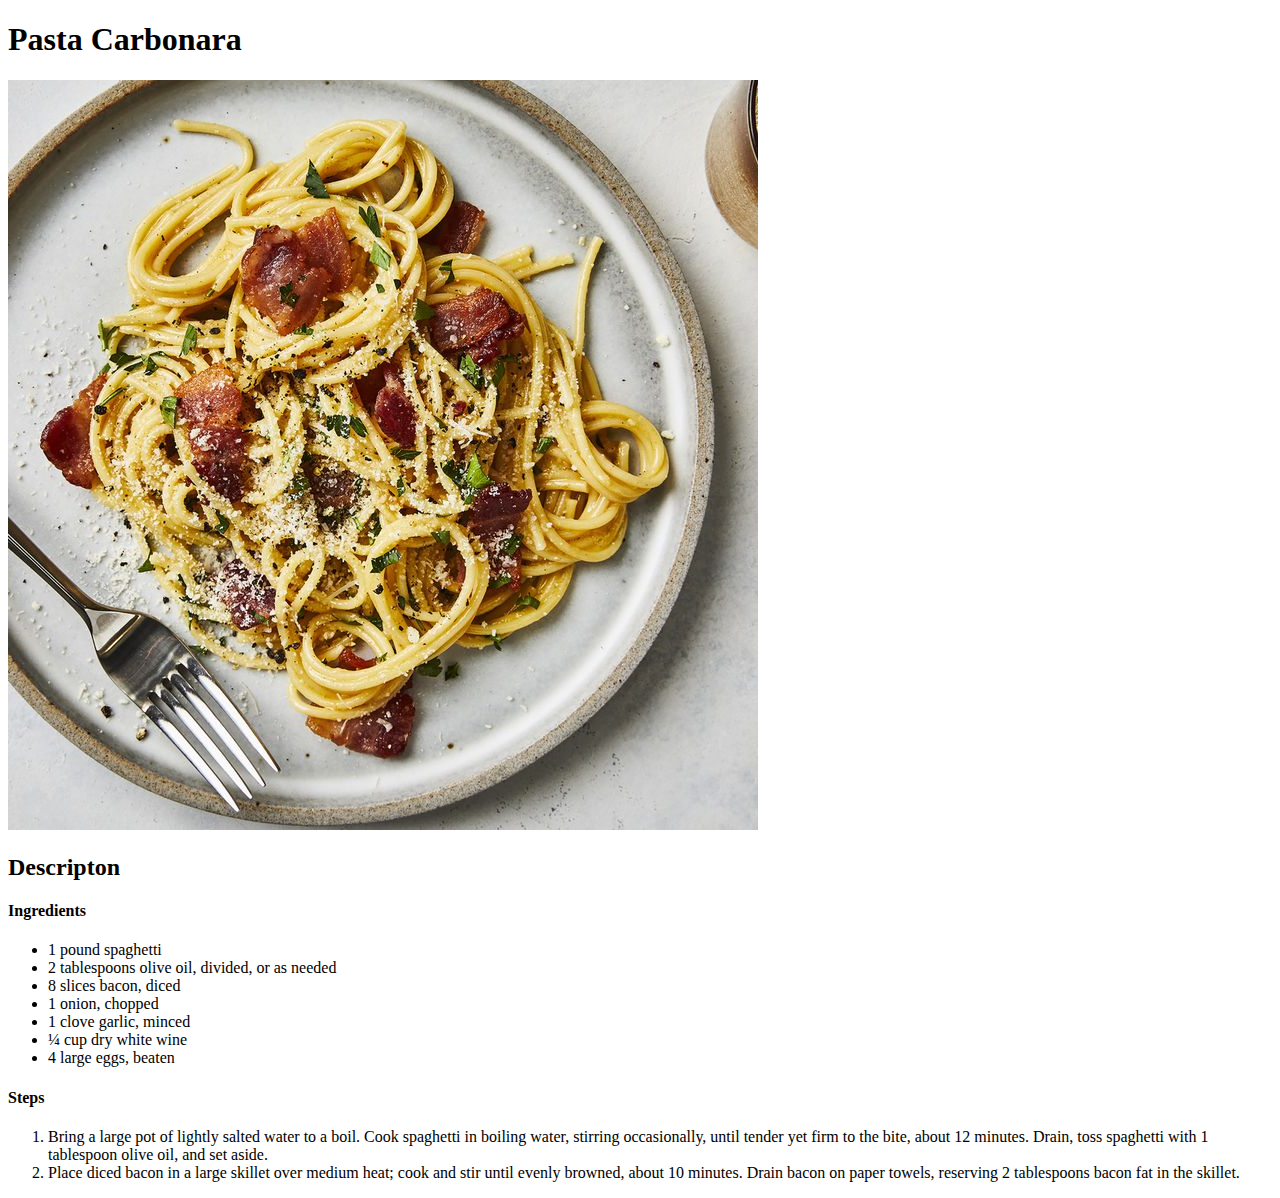
==== recipes/carbonara.html @ 5eef2489 "Added lasagna and carbonara recipes and added them to index" ====
<!DOCTYPE html>
<html lang="en">
<head>
    <meta charset="UTF-8">
    <title>Recipes - Pasta Carbonara</title>
</head>
<body>
    <h1>Pasta Carbonara</h1>
    <img src="../images/carbonara.jpeg" alt="Carbonara">
    <h2>Descripton</h2>
    <h4>Ingredients</h4>
    <ul>
        <li>1 pound spaghetti</li>
        <li>2 tablespoons olive oil, divided, or as needed</li>
        <li>8 slices bacon, diced</li>
        <li>1 onion, chopped</li>
        <li>1 clove garlic, minced</li>
        <li>¼ cup dry white wine</li>
        <li>4 large eggs, beaten</li>
    </ul>
    <h4>Steps</h4>
    <ol>
        <li>Bring a large pot of lightly salted water to a boil. Cook spaghetti in boiling water, stirring occasionally, until tender yet firm to the bite, about 12 minutes. Drain, toss spaghetti with 1 tablespoon olive oil, and set aside.</li>
        <li>Place diced bacon in a large skillet over medium heat; cook and stir until evenly browned, about 10 minutes. Drain bacon on paper towels, reserving 2 tablespoons bacon fat in the skillet.</li>
    </ol>
</body>
</html>
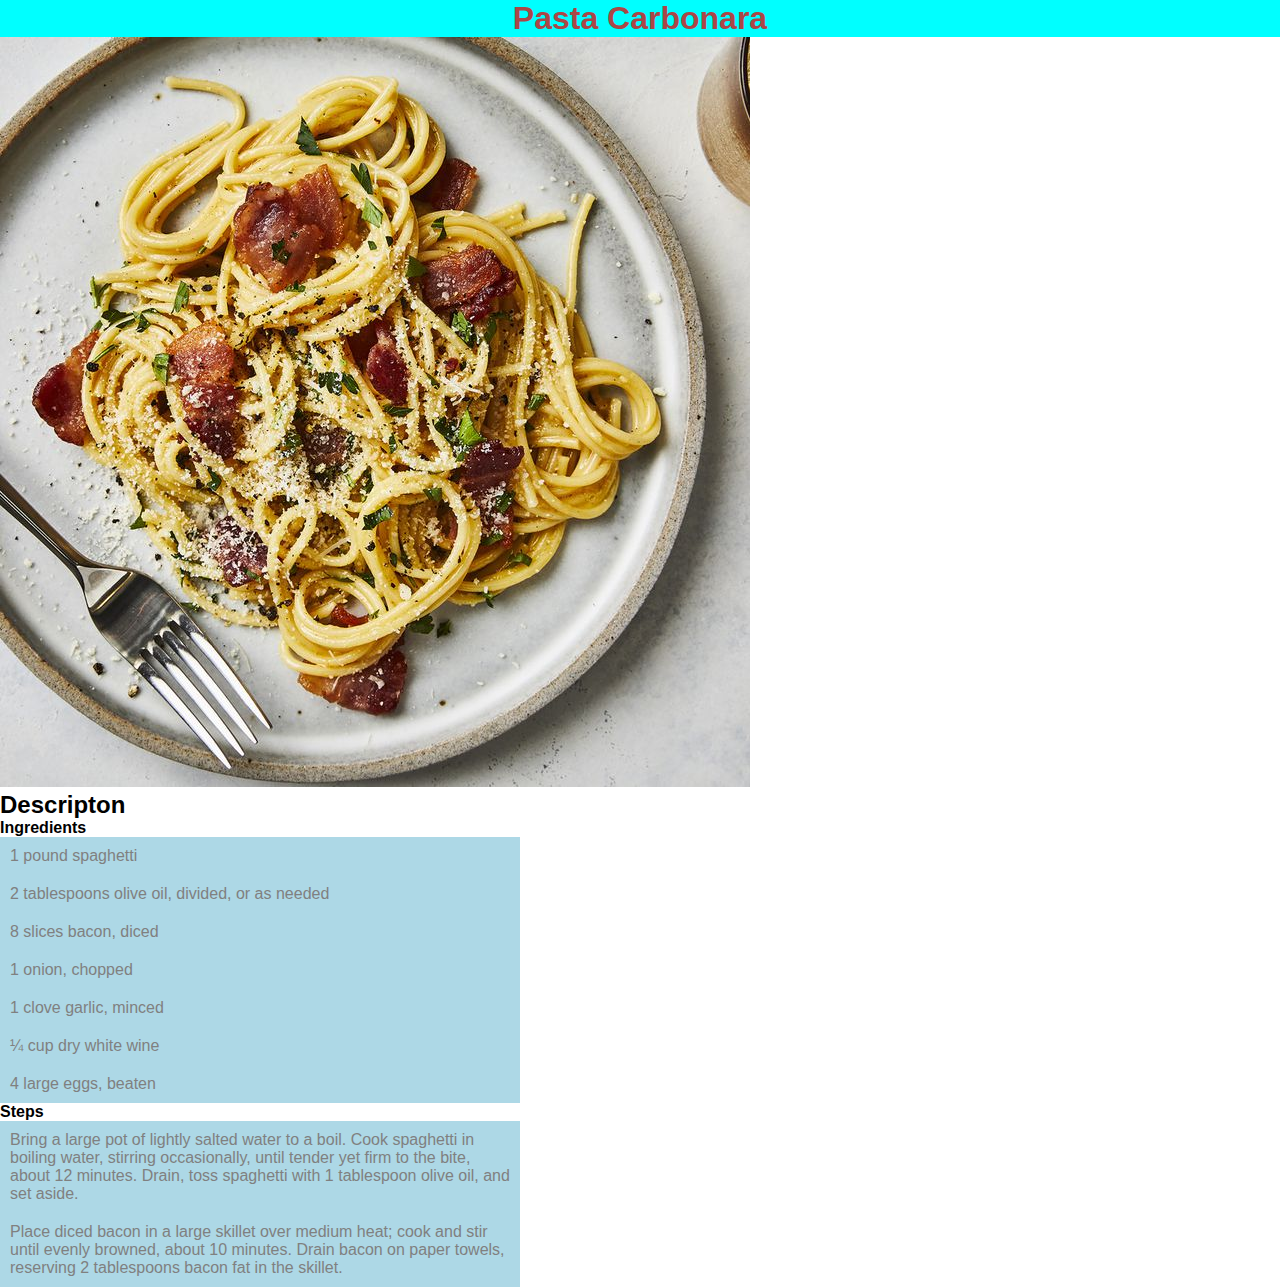
==== commit 28937d76: "Added random css" ====
--- a/recipes/carbonara.html
+++ b/recipes/carbonara.html
@@ -1,11 +1,12 @@
 <!DOCTYPE html>
 <html lang="en">
 <head>
+    <link rel="stylesheet" href="../style.css">
     <meta charset="UTF-8">
     <title>Recipes - Pasta Carbonara</title>
 </head>
 <body>
-    <h1>Pasta Carbonara</h1>
+    <h1 class="header">Pasta Carbonara</h1>
     <img src="../images/carbonara.jpeg" alt="Carbonara">
     <h2>Descripton</h2>
     <h4>Ingredients</h4>
--- a/style.css
+++ b/style.css
@@ -0,0 +1,18 @@
+* {
+    margin: 0;
+    padding: 0;
+    font-family: Arial, Helvetica, sans-serif;
+}
+
+.header {
+    color: rgb(171, 70, 70);
+    background-color: aqua;
+    text-align: center;
+}
+
+li {
+    color: gray;
+    background-color: lightblue;
+    padding: 10px;
+    width: 500px;
+}